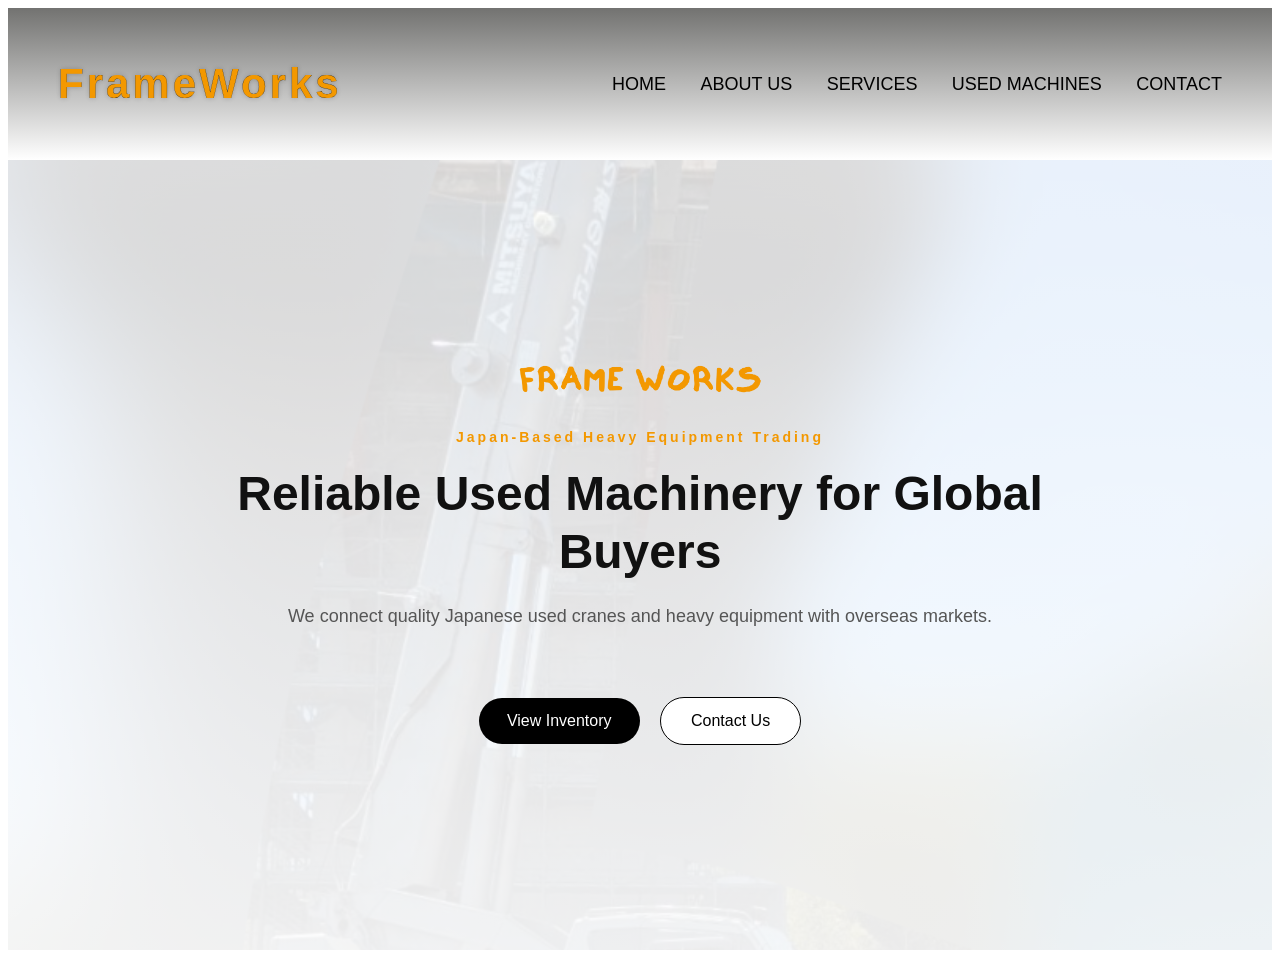
==== index.html @ 8cbcd847 "Initial website upload" ====
<!DOCTYPE html>
<html lang="ja">
<head>
  <meta charset="UTF-8">
  <link rel="stylesheet" href="style.css">
  <title>Home | FrameWorks</title>

</head>
<body>
  <header>
  <h1>FrameWorks</h1>

  <button class="menu-button" id="menu-button">☰</button>

<nav id="nav-menu">
  <a href="index.html">HOME</a>
  <a href="about.html">ABOUT US</a>
  <a href="service.html">SERVICES</a>
  <a href="used-machines.html">USED MACHINES</a>
  <a href="contact.html">CONTACT</a>
</nav>
</header>
  
  <section class="hero">
  <div class="hero-content">
    <img class="hero-logo" src="images/logo/FrameWORKS.logo.png" alt="FrameWorks Logo">

    <p class="hero-subtitle">Japan-Based Heavy Equipment Trading</p>
    <h2>Reliable Used Machinery for Global Buyers</h2>
    <p class="hero-text">
      We connect quality Japanese used cranes and heavy equipment with overseas markets.
    </p>

    <div class="hero-buttons">
      <a class="main-button" href="used-machines.html">View Inventory</a>
      <a class="sub-button" href="contact.html">Contact Us</a>
    </div>
  </div>
</section>
  <script>
  const menuButton = document.getElementById("menu-button");
  const navMenu = document.getElementById("nav-menu");

  menuButton.onclick = function() {
    navMenu.classList.toggle("active");
  }
</script>

</body>
</html>
---- style.css ----
body {
  background: white;
  font-family: sans-serif;
}
  header {
  display: flex;
  justify-content: space-between;
  align-items: center;
  padding: 24px 50px;
  background: linear-gradient(
    to bottom,
    rgba(107, 107, 105, 0.95),
    rgba(107, 107, 105, 0)
  );
}

header h1 {
  color: #f39800;
  font-size: 42px;
  font-family: "NotReally", sans-serif;
  letter-spacing: 3px;

  -webkit-text-stroke: 0.2px black;
  text-shadow: 0 0 5px rgba(0,0,0,0.2);
}
header h3 {
  color: #f39800;
  font-size: 24px;
  font-family: "NotReally", sans-serif;
  letter-spacing: 3px;

  -webkit-text-stroke: 0.2px black;
  text-shadow: 0 0 5px rgba(0,0,0,0.2);
}

nav a {
  color: black;
  text-decoration: none;

  margin-left: 30px;

  font-size: 18px;
}

.page-title {
  width: 80%;
  margin: 100px auto;
  color: white;
  
  background: white;
  color: black;
  font-family: sans-serif;
}
img {
  display: block;
  border-radius: 20px;
}

.hero {
  min-height: 70vh;
  display: flex;
  align-items: center;
  justify-content: center;
  text-align: center;

  background:
    linear-gradient(rgba(255,255,255,0.82), rgba(255,255,255,0.92)),
    url("images/machines/machine01/01.jpg");

  background-size: cover;
  background-position: center;
  padding: 80px 20px;
}

.hero-content {
  max-width: 820px;
}

.hero-logo {
  width: 260px;
  margin: 0 auto 30px;
}

.hero-subtitle {
  font-size: 14px;
  letter-spacing: 3px;
  color: #f39800;
  font-weight: bold;
}

.hero h2 {
  font-size: 48px;
  line-height: 1.2;
  margin: 20px 0;
  color: #111;
}

.hero-text {
  font-size: 18px;
  color: #555;
  line-height: 1.8;
}

.hero-buttons {
  margin-top: 35px;
}

.main-button,
.sub-button {
  display: inline-block;
  padding: 14px 30px;
  margin: 8px;
  border-radius: 999px;
  text-decoration: none;
  font-size: 16px;
}

.main-button {
  background: black;
  color: white;
}

.sub-button {
  border: 1px solid black;
  color: black;
  background: white;
}

.catch {
  margin-top: 20px;
  font-size: 18px;
  color: #555;
}

.main-button {
  display: inline-block;
  margin-top: 30px;
  padding: 14px 28px;
  background: black;
  color: white;
  text-decoration: none;
  border-radius: 999px;
}

.company {
  width: 80%;
  margin: 50px auto;
}

.pickup,
.stock {
  width: 80%;
  margin: 100px auto;
  color: black;
}

.pickup h2,
.stock h2 {
  font-size: 36px;
  color: rgb(11, 11, 11);
  margin-bottom: 30px;
  
}

.machine-list {
  display: flex;
  gap: 30px;
  flex-wrap: wrap;
}

.machine-card {
  background: #1f1f1f;
  width: 300px;
  padding: 20px;
  border-radius: 16px;
  transition: 0.3s;
}
.machine-card:hover {
  transform: translateY(-5px);
}

.machine-card img {
  width: 100%;
  border-radius: 12px;
  color: white;
}

.machine-card h3 {
  font-size: 22px;
  margin-top: 15px;
  color: white;
  margin-top: 10px;
}

.machine-card p {
  font-size: 16px;
  line-height: 1.6;
  color: white;
}

.more-button {
  display: inline-block;
  margin-top: 30px;
  padding: 14px 28px;
  background: white;
  color: black;
  text-decoration: none;
  border-radius: 999px;
}
.detail-button {
  display: inline-block;
  margin-top: 15px;
  padding: 10px 20px;

  background: white;
  color: black;

  text-decoration: none;
  border-radius: 8px;

  font-size: 14px;
}
.detail-button:hover {
  background: #ccc;
}
.back-button {
  display: inline-block;
  margin-bottom: 20px;

  padding: 8px 16px;

  border: 1px solid rgb(255, 255, 255);
  border-radius: 999px;

  color: rgb(125, 124, 124);
  text-decoration: none;

  font-size: 14px;
}

.back-button:hover {
  background: white;
  color: black;
}
.main-photo {
  width: 25%;
  max-width: 450px;
  display: block;
  margin: 30px 0;
  border-radius: 16px;
  cursor: pointer;
}
.photo-gallery {
  display: grid;
  grid-template-columns: repeat(5, 1fr);
  gap: 12px;
  margin-top: 20px;
}

.detail {
  width: 80%;
  margin: 100px auto;
  color: black;
}

.photo-gallery img {
  width: 100%;
  margin: 0;
  border-radius: 10px;
  aspect-ratio: 1 / 1;
  object-fit: cover;
  cursor: pointer;
}

.machine-info {
  width: 60%;
  margin-top: 30px;
  line-height: 1.8;
  color: black;
}

.detail-top {
  display: flex;
  gap: 40px;
  align-items: flex-start;
}
.modal {
  display: none;
  position: fixed;
  z-index: 999;
  padding-top: 50px;
  left: 0;
  top: 0;
  width: 100%;
  height: 100%;
  background: rgba(0, 0, 0, 0.9);
}

.modal-content {
  max-width: 70%;
  max-height: 80%;
}
.close {
  position: absolute;
  top: 20px;
  right: 40px;
  color: white;
  font-size: 40px;
  cursor: pointer;
}
.menu-button {
  display: none;
}

/* ===== スマホ対応 ===== */
@media (max-width: 768px) {

  header {
    position: relative;
    flex-direction: column;
    align-items: flex-start;
    padding: 20px;
  }

  header h1 {
    font-size: 30px;
    margin-bottom: 15px;
  }

  .menu-button {
    display: block;
    position: absolute;
    right: 20px;
    top: 20px;
    font-size: 30px;
    background: none;
    border: none;
    cursor: pointer;
  }

  nav {
    display: none;
    flex-direction: column;
    gap: 10px;
    margin-top: 20px;
  }

  nav.active {
    display: flex;
    flex-direction: column;
    align-items: center;
  }

  nav a {
    margin-left: 0;
    font-size: 14px;
  }

  .hero {
    margin-top: 80px;
  }

  .hero-logo {
    width: 220px;
  }

  .machine-list {
    flex-direction: column;
  }

  .machine-card {
    width: 100%;
    box-sizing: border-box;
  }

  .detail {
    width: 90%;
    margin: 60px auto;
  }

  .detail-top {
    flex-direction: column;
    gap: 20px;
  }

  .main-photo {
    width: 100%;
    max-width: none;
  }

  .machine-info {
    width: 100%;
    margin-top: 0;
  }

  .photo-gallery {
    grid-template-columns: repeat(2, 1fr);
  }
}
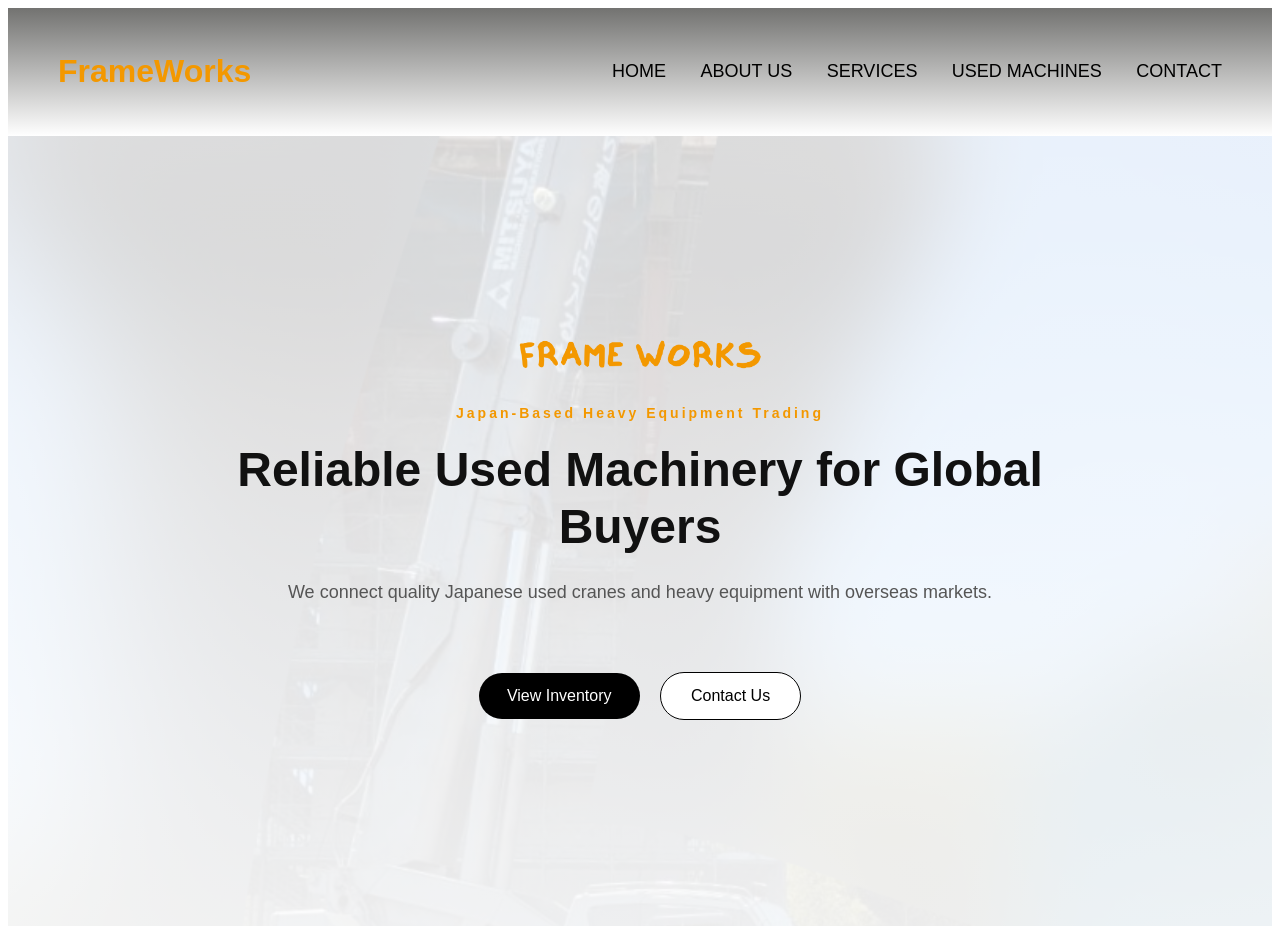
==== commit 2e100226: "Make logo link to home" ====
--- a/index.html
+++ b/index.html
@@ -2,13 +2,14 @@
 <html lang="ja">
 <head>
   <meta charset="UTF-8">
+  <meta name="viewport" content="width=device-width, initial-scale=1.0">
   <link rel="stylesheet" href="style.css">
   <title>Home | FrameWorks</title>
 
 </head>
 <body>
   <header>
-  <h1>FrameWorks</h1>
+  <h1><a href="index.html">FrameWorks</a></h1>
 
   <button class="menu-button" id="menu-button">☰</button>
 
--- a/style.css
+++ b/style.css
@@ -14,14 +14,13 @@
   );
 }
 
-header h1 {
+header h1 a {
   color: #f39800;
-  font-size: 42px;
-  font-family: "NotReally", sans-serif;
-  letter-spacing: 3px;
-
-  -webkit-text-stroke: 0.2px black;
-  text-shadow: 0 0 5px rgba(0,0,0,0.2);
+  text-decoration: none;
+}
+
+header h1 a:hover {
+  opacity: 0.8;
 }
 header h3 {
   color: #f39800;
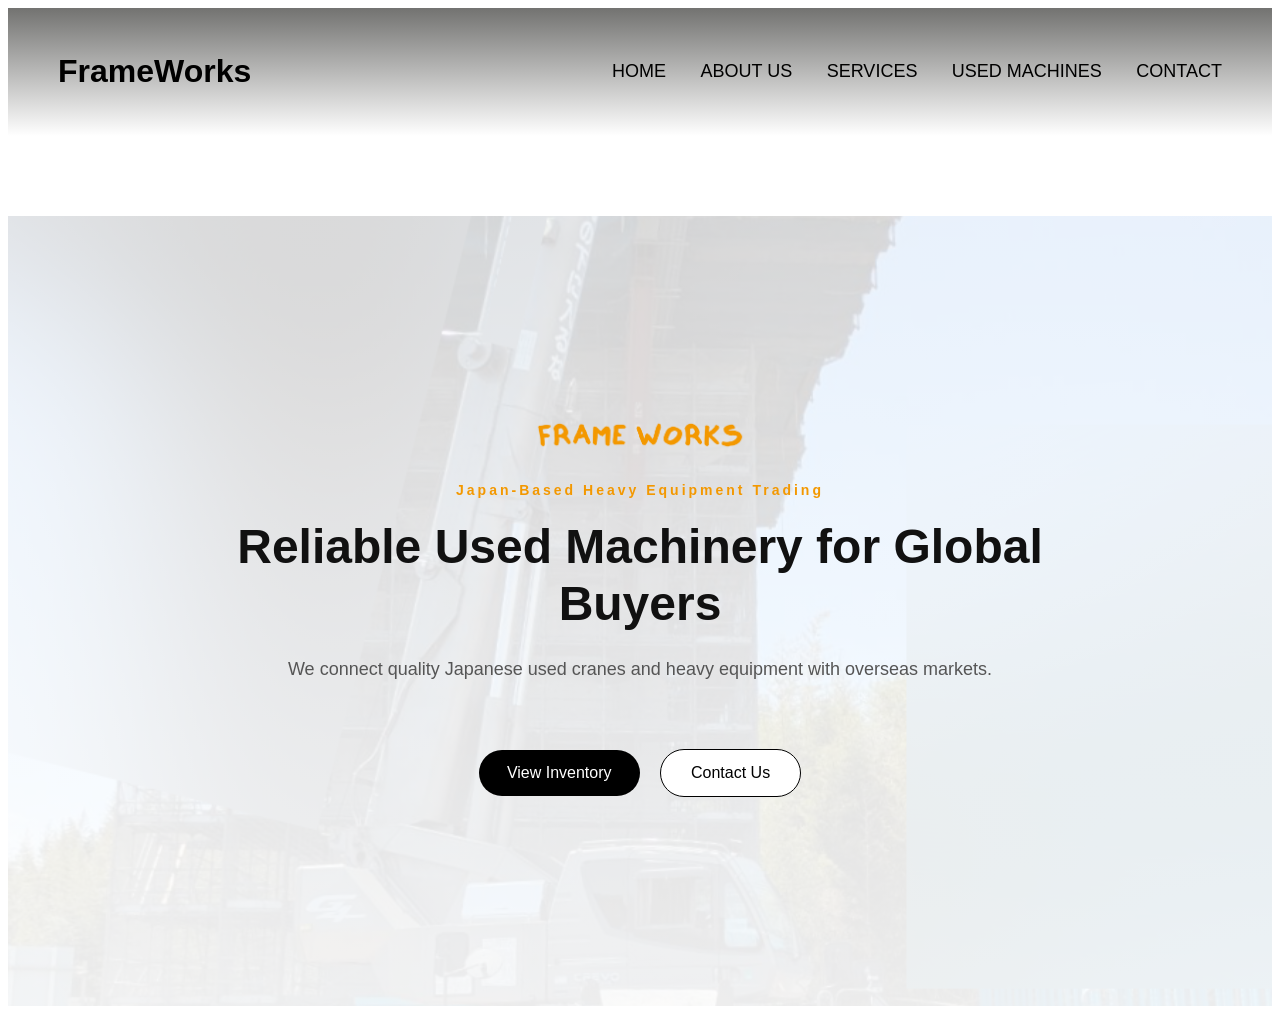
==== commit fe4f1149: "Update website" ====
--- a/index.html
+++ b/index.html
@@ -9,17 +9,19 @@
 </head>
 <body>
   <header>
-  <h1><a href="index.html">FrameWorks</a></h1>
+  <h1>
+    <a class="logo-link" href="index.html">FrameWorks</a>
+  </h1>
 
   <button class="menu-button" id="menu-button">☰</button>
 
-<nav id="nav-menu">
-  <a href="index.html">HOME</a>
-  <a href="about.html">ABOUT US</a>
-  <a href="service.html">SERVICES</a>
-  <a href="used-machines.html">USED MACHINES</a>
-  <a href="contact.html">CONTACT</a>
-</nav>
+  <nav id="nav-menu">
+    <a href="index.html">HOME</a>
+    <a href="about.html">ABOUT US</a>
+    <a href="service.html">SERVICES</a>
+    <a href="used-machines.html">USED MACHINES</a>
+    <a href="contact.html">CONTACT</a>
+  </nav>
 </header>
   
   <section class="hero">
@@ -42,8 +44,10 @@
   const menuButton = document.getElementById("menu-button");
   const navMenu = document.getElementById("nav-menu");
 
-  menuButton.onclick = function() {
-    navMenu.classList.toggle("active");
+  if(menuButton){
+    menuButton.onclick = function() {
+      navMenu.classList.toggle("active");
+    }
   }
 </script>
 
--- a/style.css
+++ b/style.css
@@ -222,6 +222,12 @@
 .detail-button:hover {
   background: #ccc;
 }
+.action-buttons {
+  display: flex;
+  flex-direction: column;
+  gap: 15px;
+  width: 220px;
+}
 .back-button {
   display: inline-block;
   margin-bottom: 20px;
@@ -240,6 +246,13 @@
 .back-button:hover {
   background: white;
   color: black;
+}
+.back-button,
+.contact-button {
+  display: block;
+  width: 220px;
+  text-align: center;
+  box-sizing: border-box;
 }
 .main-photo {
   width: 25%;
@@ -310,50 +323,47 @@
 .menu-button {
   display: none;
 }
+.logo-link {
+  color: inherit;
+  text-decoration: none;
+}
+
+.menu-button {
+  display: none;
+}
 
 /* ===== スマホ対応 ===== */
 @media (max-width: 768px) {
-
-  header {
-    position: relative;
-    flex-direction: column;
-    align-items: flex-start;
-    padding: 20px;
-  }
-
-  header h1 {
-    font-size: 30px;
-    margin-bottom: 15px;
-  }
 
   .menu-button {
     display: block;
     position: absolute;
+    top: 20px;
     right: 20px;
-    top: 20px;
     font-size: 30px;
     background: none;
     border: none;
     cursor: pointer;
+    z-index: 1001;
   }
 
   nav {
     display: none;
+    width: 100%;
     flex-direction: column;
-    gap: 10px;
+    text-align: center;
     margin-top: 20px;
   }
 
   nav.active {
     display: flex;
-    flex-direction: column;
-    align-items: center;
   }
 
   nav a {
-    margin-left: 0;
-    font-size: 14px;
-  }
+    padding: 12px 0;
+    margin: 0;
+  }
+}
 
   .hero {
     margin-top: 80px;
@@ -395,4 +405,5 @@
   .photo-gallery {
     grid-template-columns: repeat(2, 1fr);
   }
+
 }
